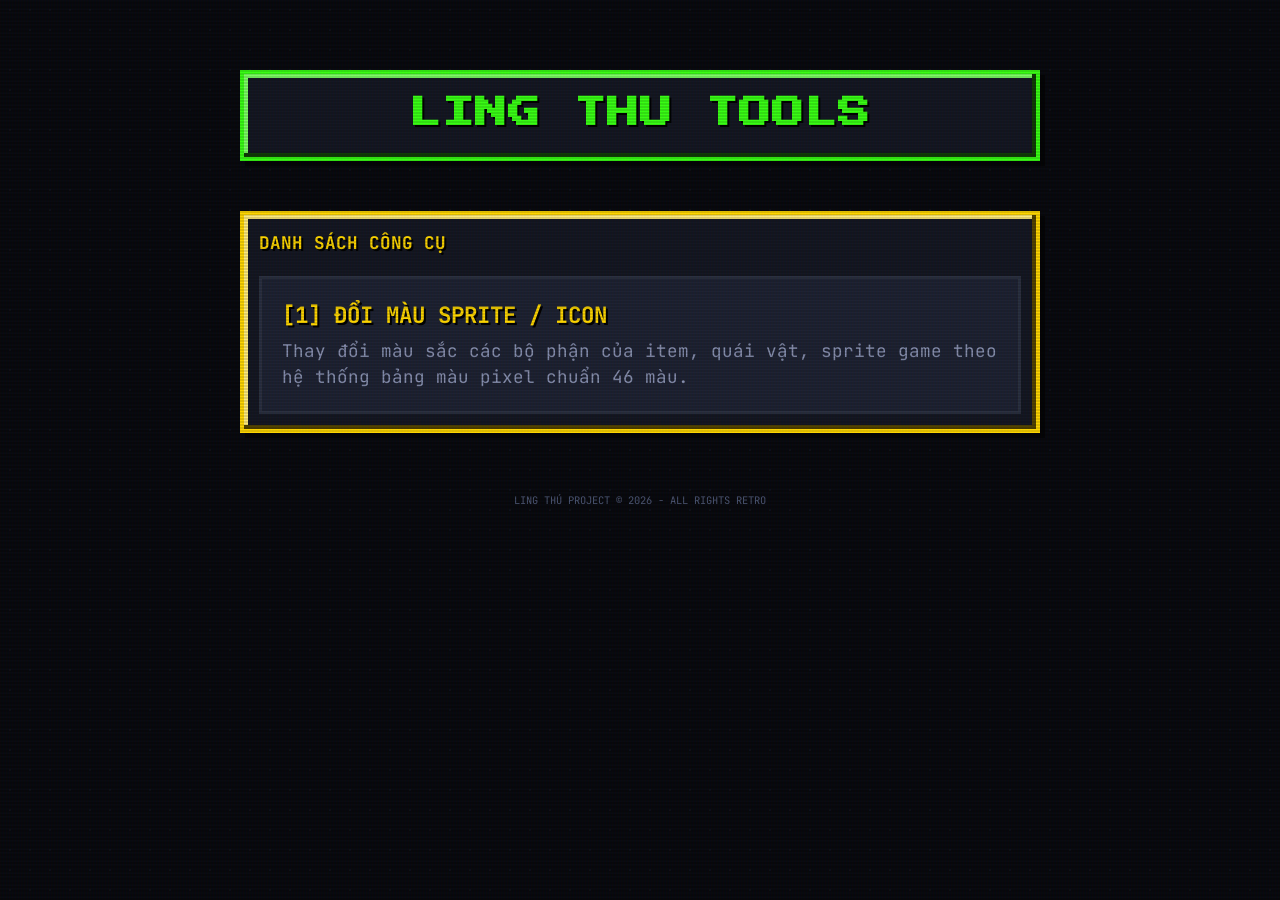
==== index.html @ cd3cbc19 "init tool" ====
<!DOCTYPE html>
<html lang="vi">
<head>
    <meta charset="UTF-8">
    <meta name="viewport" content="width=device-width, initial-scale=1.0">
    <title>Bảng Điều Khiển Tool - Ling Thú Project</title>
    <link rel="stylesheet" href="css/portal.css">
    <style>
        .menu-list {
            display: flex;
            flex-direction: column;
            gap: 15px;
            margin-top: 20px;
        }
        .menu-item {
            display: flex;
            justify-content: space-between;
            align-items: center;
            padding: 20px;
            background-color: var(--bg-panel-light);
            border: 3px solid var(--border-pixel);
            text-decoration: none;
            transition: all 0.2s;
        }
        .menu-item:hover {
            border-color: var(--accent-neon);
            transform: translateX(5px);
        }
        .menu-item-info h3 {
            margin-bottom: 5px;
        }
        .menu-item-info p {
            color: #8a92b2;
            font-size: 1.1rem;
        }
        .retro-tag {
            font-family: var(--font-pixel);
            font-size: 0.7rem;
            background-color: var(--accent-gold);
            color: #000;
            padding: 4px 8px;
            border: 2px solid #000;
        }
    </style>
</head>
<body class="crt">
    <div class="container" style="max-width: 800px; margin-top: 50px;">
        <!-- Header -->
        <header class="pixel-box neon-border" style="margin-bottom: 30px;">
            <h1 style="font-size: 2rem; font-family: var(--font-brand);">LING THU TOOLS</h1>
        </header>

        <!-- Tool Selection Dashboard -->
        <div class="pixel-box gold-border">
            <h2 class="sidebar-section-title" style="font-size: 1.1rem;">DANH SÁCH CÔNG CỤ</h2>
            
            <div class="menu-list">
                <a href="cover-color.html" class="menu-item">
                    <div class="menu-item-info">
                        <h3>[1] ĐỔI MÀU SPRITE / ICON</h3>
                        <p>Thay đổi màu sắc các bộ phận của item, quái vật, sprite game theo hệ thống bảng màu pixel chuẩn 46 màu.</p>
                    </div>
                </a>
            </div>
        </div>

        <footer style="text-align: center; margin-top: 40px; font-family: var(--font-pixel); font-size: 0.65rem; color: #525c7a;">
            LING THÚ PROJECT &copy; 2026 - ALL RIGHTS RETRO
        </footer>
    </div>
</body>
</html>
---- css/portal.css ----
@import url('https://fonts.googleapis.com/css2?family=Press+Start+2P&family=VT323&family=JetBrains+Mono:wght@400;700&display=swap');

:root {
    --bg-dark: #090a10;
    --bg-panel: #141722;
    --bg-panel-light: #1e2233;
    --border-pixel: #2b3040;
    --accent-neon: #39ff14;
    --accent-red: #ff3333;
    --accent-gold: #ffd700;
    --accent-blue: #00e5ff;
    --text-color: #ebede9;
    --font-pixel: 'JetBrains Mono', 'Consolas', monospace;
    --font-retro: 'JetBrains Mono', 'Consolas', monospace;
    --font-brand: 'Press Start 2P', monospace;
}

* {
    box-sizing: border-box;
    margin: 0;
    padding: 0;
}

body {
    background-color: var(--bg-dark);
    color: var(--text-color);
    font-family: var(--font-retro);
    font-size: 1.2rem;
    line-height: 1.5;
    padding: 20px;
    background-image: 
        radial-gradient(circle, rgba(20, 23, 34, 0.5) 1px, transparent 1px),
        linear-gradient(rgba(18, 16, 16, 0) 50%, rgba(0, 0, 0, 0.25) 50%);
    background-size: 20px 20px, 100% 4px; /* Grid background + CRT Scanline effect */
    min-height: 100vh;
}

/* CRT Screen Effect */
.crt::after {
    content: " ";
    display: block;
    position: fixed;
    top: 0; left: 0; bottom: 0; right: 0;
    background: linear-gradient(rgba(18, 16, 16, 0) 50%, rgba(0, 0, 0, 0.12) 50%), linear-gradient(90deg, rgba(255, 0, 0, 0.03), rgba(0, 255, 0, 0.01), rgba(0, 0, 255, 0.03));
    z-index: 9999;
    pointer-events: none;
    background-size: 100% 3px, 3px 100%;
}

h1, h2, h3, h4, h5, h6 {
    font-family: var(--font-pixel);
    color: var(--accent-gold);
    text-shadow: 2px 2px 0 #000;
    text-transform: uppercase;
}

/* Scrollbar Style */
::-webkit-scrollbar {
    width: 12px;
}
::-webkit-scrollbar-track {
    background: var(--bg-dark);
    border: 3px solid var(--border-pixel);
}
::-webkit-scrollbar-thumb {
    background: var(--border-pixel);
    border: 2px solid var(--bg-panel);
}
::-webkit-scrollbar-thumb:hover {
    background: var(--accent-gold);
}

/* Container */
.container {
    max-width: 1280px;
    margin: 0 auto;
    display: flex;
    flex-direction: column;
    gap: 20px;
}

/* Retro Pixel Border System */
.pixel-box {
    background-color: var(--bg-panel);
    border: 4px solid var(--text-color);
    box-shadow: 
        inset -4px -4px 0 0 #0a0c12,
        inset 4px 4px 0 0 #282f45,
        5px 5px 0 0 rgba(0, 0, 0, 0.6);
    padding: 15px;
    position: relative;
}

.pixel-box.neon-border {
    border-color: var(--accent-neon);
    box-shadow: 
        inset -4px -4px 0 0 #0f3d05,
        inset 4px 4px 0 0 #7cff63,
        5px 5px 0 0 rgba(0, 0, 0, 0.6);
}

.pixel-box.gold-border {
    border-color: var(--accent-gold);
    box-shadow: 
        inset -4px -4px 0 0 #524300,
        inset 4px 4px 0 0 #ffeb7a,
        5px 5px 0 0 rgba(0, 0, 0, 0.6);
}

/* Header */
header {
    text-align: center;
    padding: 10px;
    margin-bottom: 5px;
}

header h1 {
    font-family: var(--font-brand);
    font-size: 1.6rem;
    margin-bottom: 5px;
    letter-spacing: 1px;
    color: var(--accent-neon);
    animation: pulse-gold 3s infinite alternate;
}

@keyframes pulse-gold {
    0% {
        text-shadow: 2px 2px 0 #000, 0 0 5px rgba(57, 255, 20, 0.3);
    }
    100% {
        text-shadow: 2px 2px 0 #000, 0 0 10px rgba(57, 255, 20, 0.8);
    }
}

header p {
    font-size: 1.0rem;
    color: var(--accent-gold);
    font-family: var(--font-retro);
}
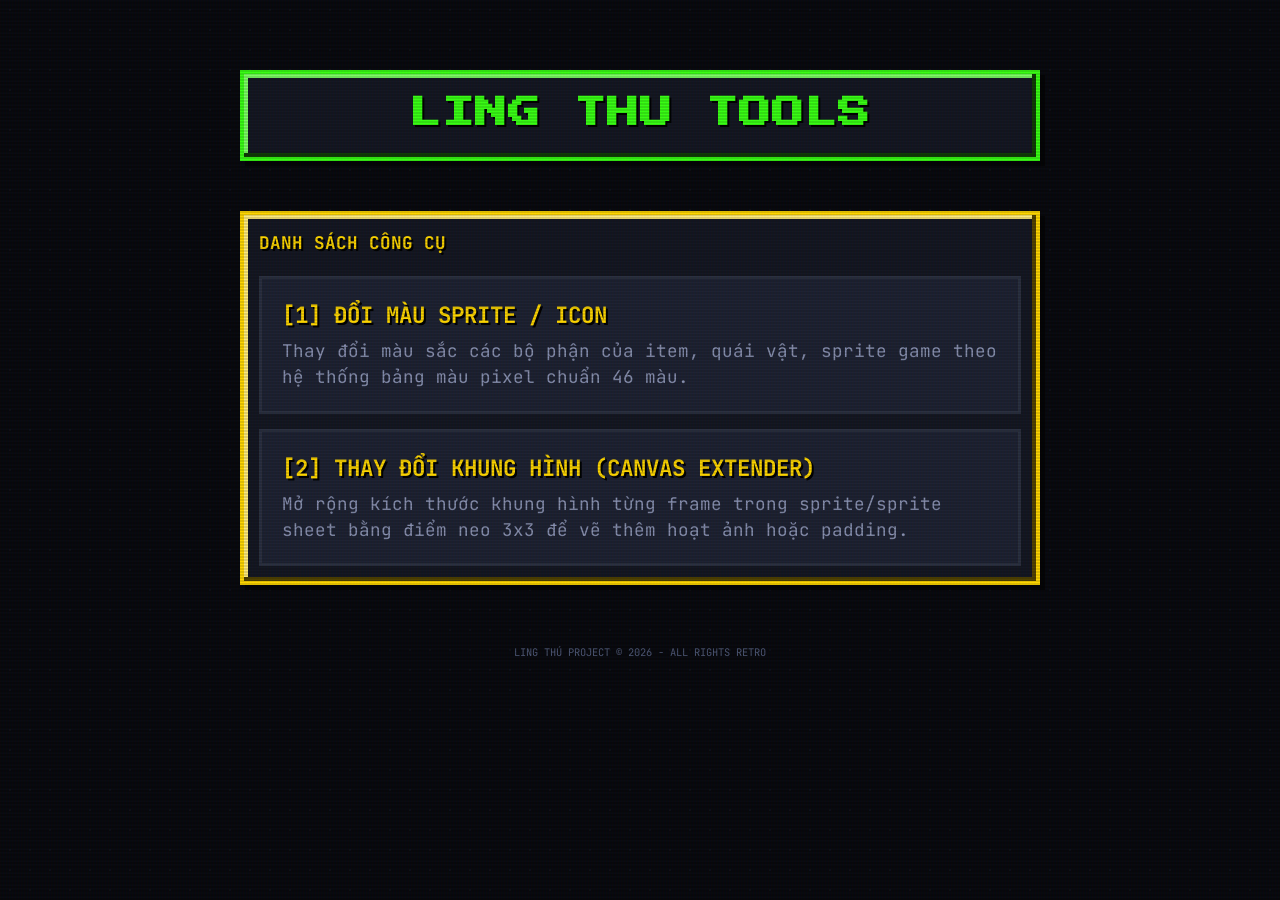
==== commit 027e53de: "Add resize-frame tool and sample sprites - Created a new HTML file for the Sprite Canvas Extender to" ====
--- a/index.html
+++ b/index.html
@@ -61,6 +61,12 @@
                         <p>Thay đổi màu sắc các bộ phận của item, quái vật, sprite game theo hệ thống bảng màu pixel chuẩn 46 màu.</p>
                     </div>
                 </a>
+                <a href="resize-frame.html" class="menu-item">
+                    <div class="menu-item-info">
+                        <h3>[2] THAY ĐỔI KHUNG HÌNH (CANVAS EXTENDER)</h3>
+                        <p>Mở rộng kích thước khung hình từng frame trong sprite/sprite sheet bằng điểm neo 3x3 để vẽ thêm hoạt ảnh hoặc padding.</p>
+                    </div>
+                </a>
             </div>
         </div>
 
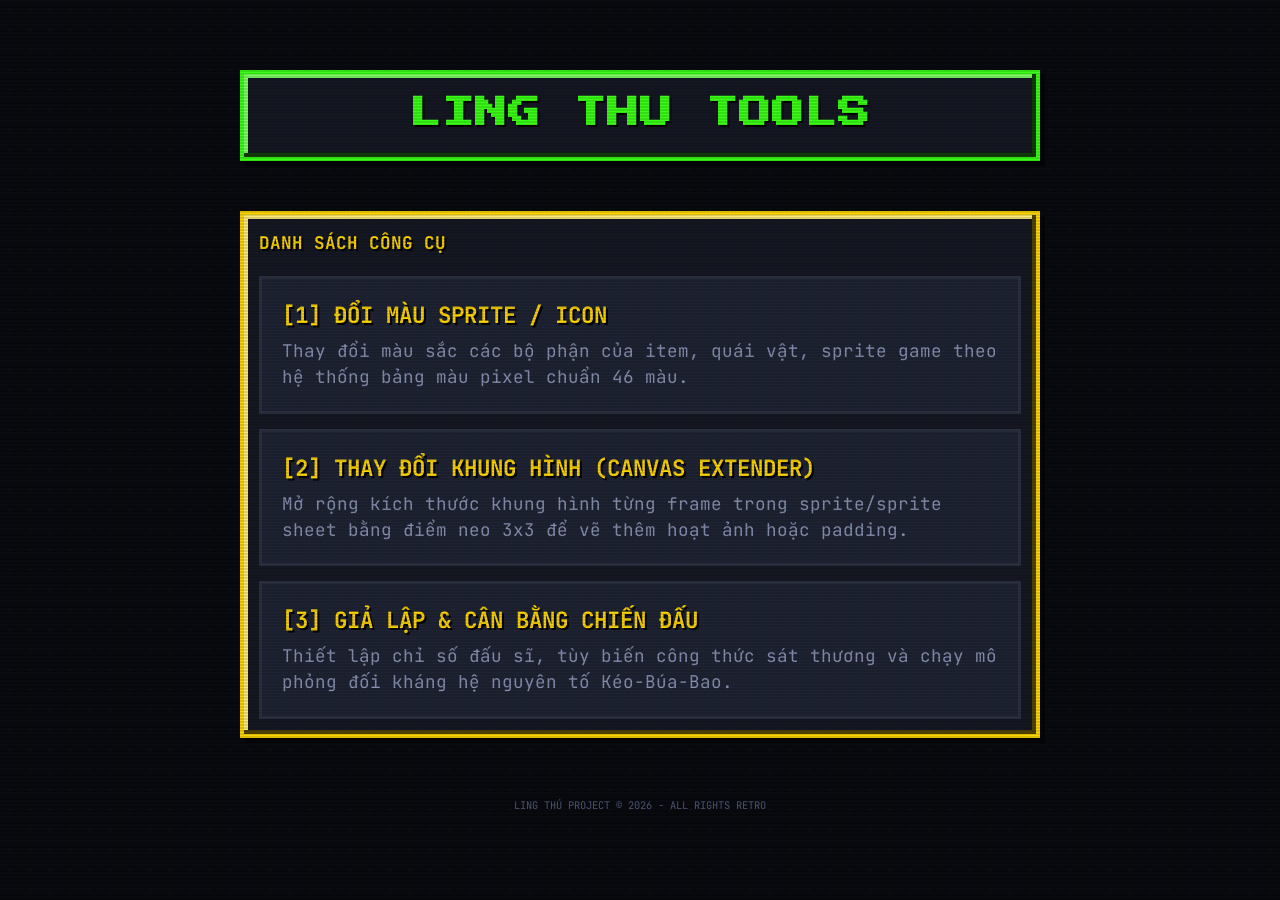
==== commit 30af077d: "feat: add combat simulator tool with stat scaling and damage calculation logic" ====
--- a/index.html
+++ b/index.html
@@ -67,6 +67,12 @@
                         <p>Mở rộng kích thước khung hình từng frame trong sprite/sprite sheet bằng điểm neo 3x3 để vẽ thêm hoạt ảnh hoặc padding.</p>
                     </div>
                 </a>
+                <a href="combat_simulator.html" class="menu-item">
+                    <div class="menu-item-info">
+                        <h3>[3] GIẢ LẬP & CÂN BẰNG CHIẾN ĐẤU</h3>
+                        <p>Thiết lập chỉ số đấu sĩ, tùy biến công thức sát thương và chạy mô phỏng đối kháng hệ nguyên tố Kéo-Búa-Bao.</p>
+                    </div>
+                </a>
             </div>
         </div>
 
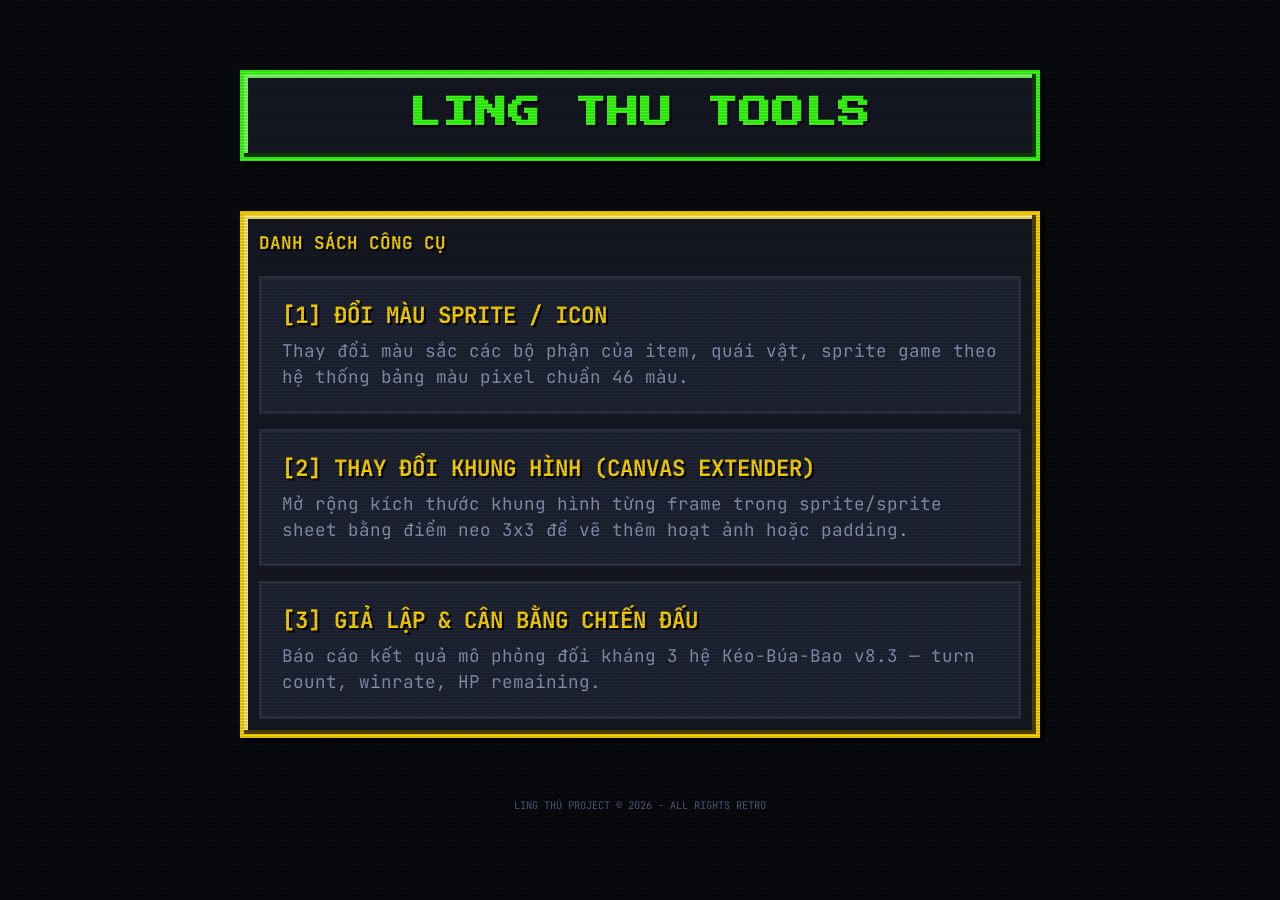
==== commit 41a717d6: "Delete outdated combat simulator files and requirements for version 7, refactor simulation logic for" ====
--- a/index.html
+++ b/index.html
@@ -67,10 +67,10 @@
                         <p>Mở rộng kích thước khung hình từng frame trong sprite/sprite sheet bằng điểm neo 3x3 để vẽ thêm hoạt ảnh hoặc padding.</p>
                     </div>
                 </a>
-                <a href="combat_simulator.html" class="menu-item">
+                <a href="combat_simulator_v8/report_v8_3.html" class="menu-item">
                     <div class="menu-item-info">
                         <h3>[3] GIẢ LẬP & CÂN BẰNG CHIẾN ĐẤU</h3>
-                        <p>Thiết lập chỉ số đấu sĩ, tùy biến công thức sát thương và chạy mô phỏng đối kháng hệ nguyên tố Kéo-Búa-Bao.</p>
+                        <p>Báo cáo kết quả mô phỏng đối kháng 3 hệ Kéo-Búa-Bao v8.3 — turn count, winrate, HP remaining.</p>
                     </div>
                 </a>
             </div>
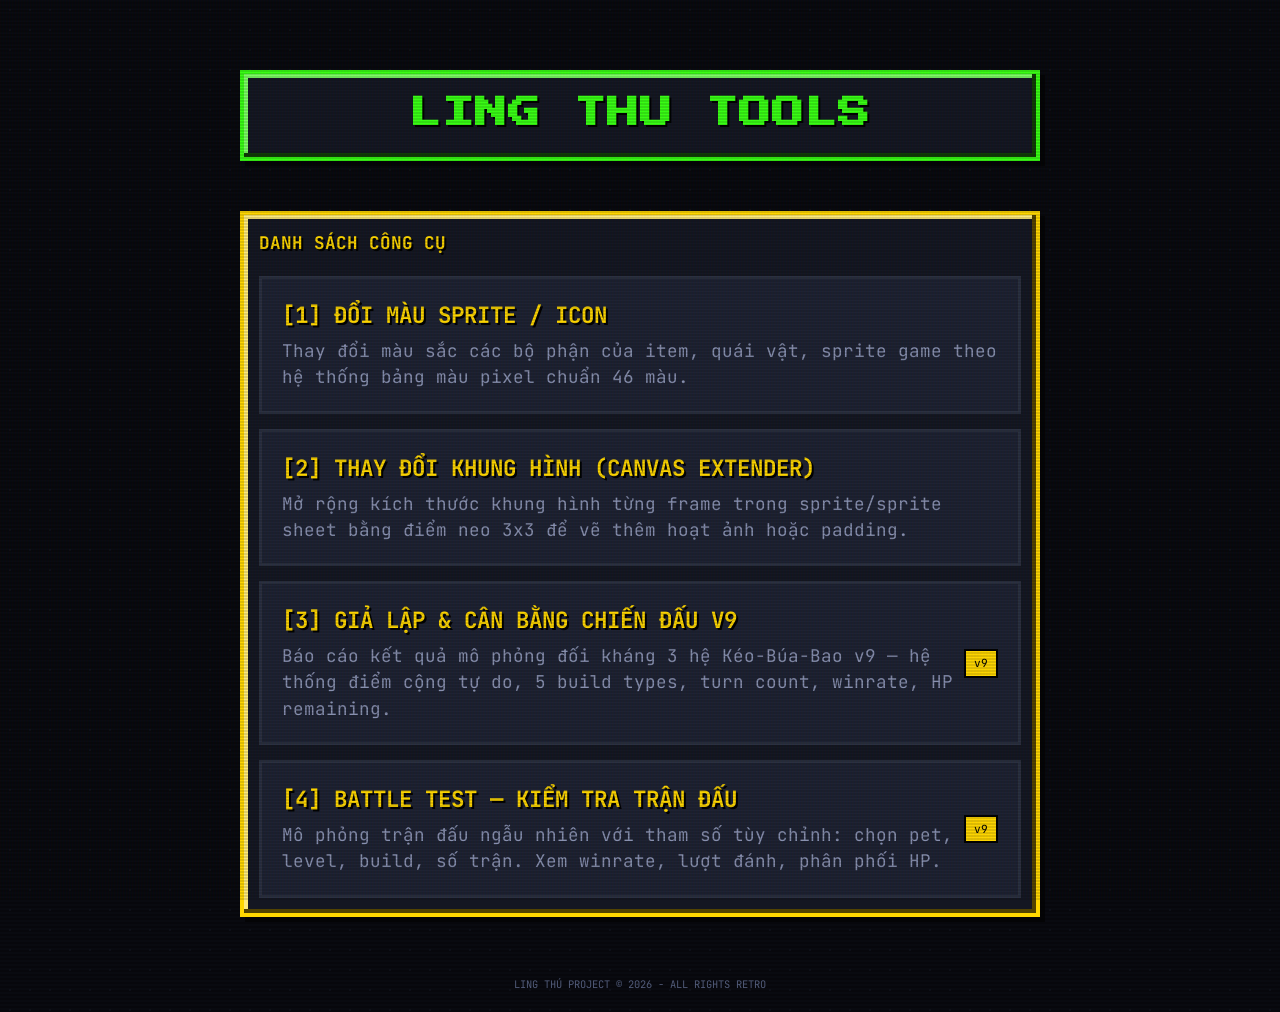
==== commit 65c00119: "feat: combat simulator v9: mỗi level lên cấp được +1 điểm kỹ năng" ====
--- a/index.html
+++ b/index.html
@@ -67,11 +67,19 @@
                         <p>Mở rộng kích thước khung hình từng frame trong sprite/sprite sheet bằng điểm neo 3x3 để vẽ thêm hoạt ảnh hoặc padding.</p>
                     </div>
                 </a>
-                <a href="combat_simulator_v8/report_v8_3.html" class="menu-item">
+                <a href="combat_simulator_v9/report_v9.html" class="menu-item">
                     <div class="menu-item-info">
-                        <h3>[3] GIẢ LẬP & CÂN BẰNG CHIẾN ĐẤU</h3>
-                        <p>Báo cáo kết quả mô phỏng đối kháng 3 hệ Kéo-Búa-Bao v8.3 — turn count, winrate, HP remaining.</p>
+                        <h3>[3] GIẢ LẬP & CÂN BẰNG CHIẾN ĐẤU v9</h3>
+                        <p>Báo cáo kết quả mô phỏng đối kháng 3 hệ Kéo-Búa-Bao v9 — hệ thống điểm cộng tự do, 5 build types, turn count, winrate, HP remaining.</p>
                     </div>
+                    <span class="retro-tag">v9</span>
+                </a>
+                <a href="combat_simulator_v9/battle_test.html" class="menu-item">
+                    <div class="menu-item-info">
+                        <h3>[4] BATTLE TEST — KIỂM TRA TRẬN ĐẤU</h3>
+                        <p>Mô phỏng trận đấu ngẫu nhiên với tham số tùy chỉnh: chọn pet, level, build, số trận. Xem winrate, lượt đánh, phân phối HP.</p>
+                    </div>
+                    <span class="retro-tag">v9</span>
                 </a>
             </div>
         </div>
